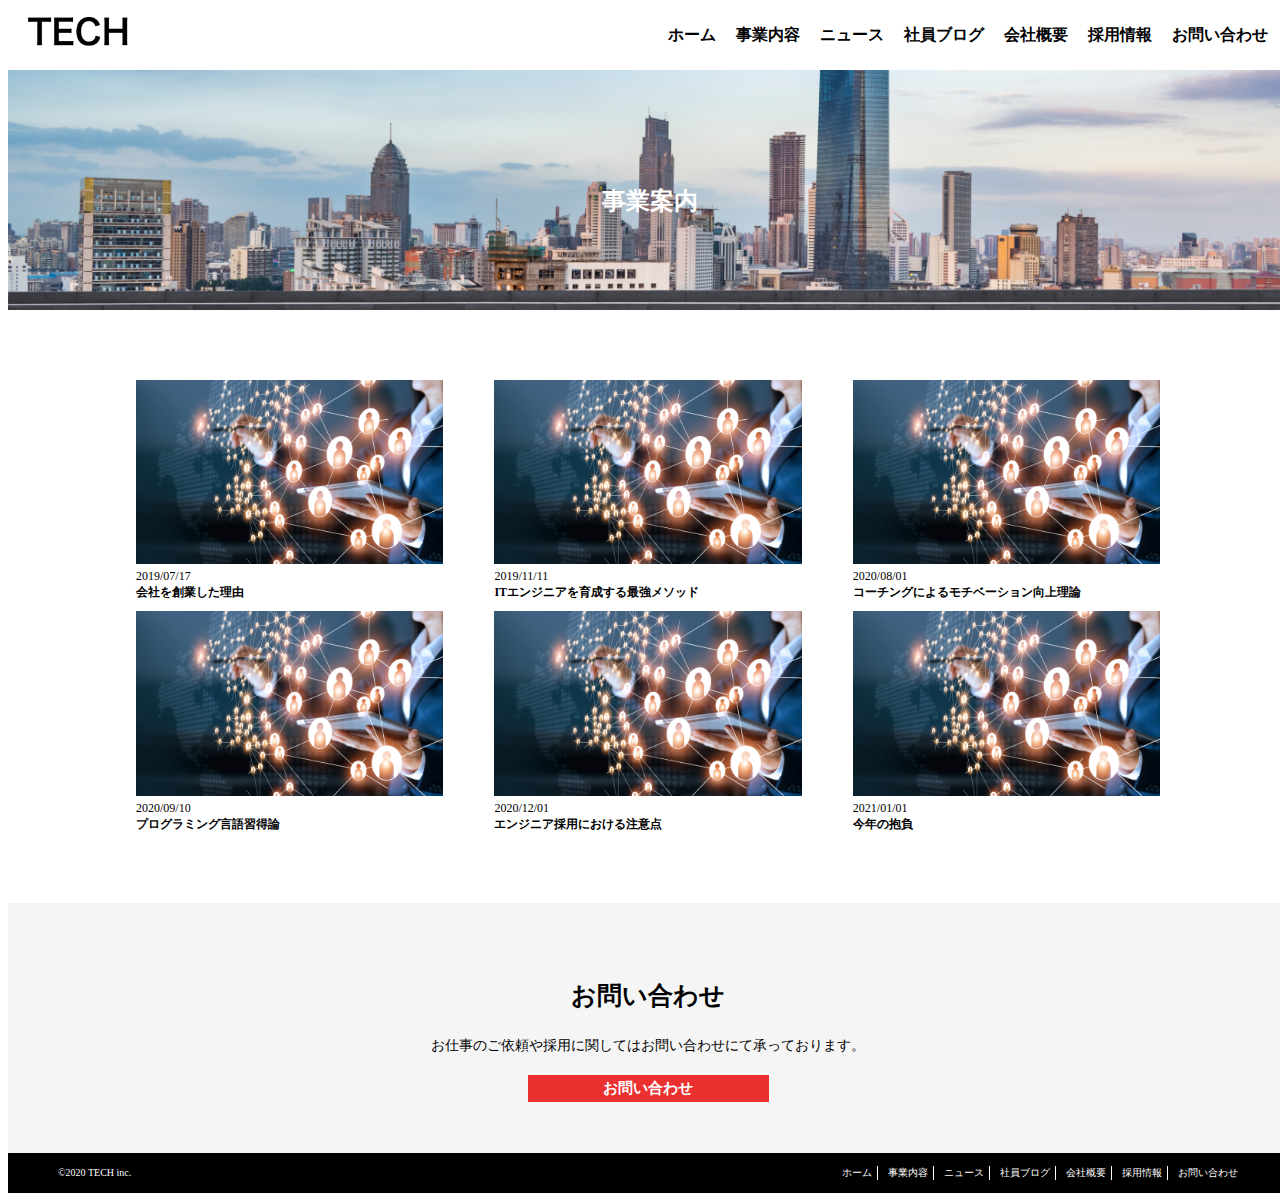
==== 20211029 mimuro/blog.html @ 7c076460 "Add files via upload" ====
<!DOCTYPE html>
<html lang="ja">
<head>
  <meta charset="UTF-8">
  <meta http-equiv="X-UA-Compatible" content="IE=edge">
  <meta name="viewport" content="width=device-width, initial-scale=1.0">
  <title>株式会社TECH</title>
  <link rel="stylesheet" href="css/blog.css">
</head>
<body>
  <header class="header">
    <h1 class="header-ttl">
      <a href="index.html"><img src="img/logo.png" alt="TECH"></a>
    </h1>
    <nav class="header-nav">
      <ul class="header-nav-list">
        <li class="header-nav-item"><a href="index.html">ホーム</a></li>
        <li class="header-nav-item"><a href="service.html">事業内容</a></li>
        <li class="header-nav-item"><a href="news.html">ニュース</a></li>
        <li class="header-nav-item"><a href="blog.html">社員ブログ</a></li>
        <li class="header-nav-item"><a href="company.html">会社概要</a></li>
        <li class="header-nav-item"><a href="recruit.html">採用情報</a></li>
        <li class="header-nav-item"><a href="contact.html">お問い合わせ</a></li>
      </ul>
    </nav>
  </header>
  <main>
    <div class="future-card">
      <img src="img/mv.png" alt="" class="future-card-img">
      <div class="future-card-ttl">事業案内</div>
    </div>
    <div class="blog-content">
      <div class="blog-content-wrap">
        <div class="blog-content-item">
          <img src="img/blog.png" alt="" class="blog-content-img">
          <div class="blog-content-list">
            <div class="blog-content-date">2019/07/17</div>
            <div class="blog-content-text">会社を創業した理由</div>
          </div>
        </div>
        <div class="blog-content-item">
          <img src="img/blog.png" alt="" class="blog-content-img">
          <div class="blog-content-list">
            <div class="blog-content-date">2019/11/11</div>
            <div class="blog-content-text">ITエンジニアを育成する最強メソッド</div>
          </div>
        </div>
        <div class="blog-content-item">
          <img src="img/blog.png" alt="" class="blog-content-img">
          <div class="blog-content-list">
            <div class="blog-content-date">2020/08/01</div>
            <div class="blog-content-text">コーチングによるモチベーション向上理論</div>
          </div>
        </div>
        <div class="blog-content-item">
          <img src="img/blog.png" alt="" class="blog-content-img">
          <div class="blog-content-list">
            <div class="blog-content-date">2020/09/10</div>
            <div class="blog-content-text">プログラミング言語習得論</div>
          </div>
        </div>
        <div class="blog-content-item">
          <img src="img/blog.png" alt="" class="blog-content-img">
            <div class="blog-content-list">
              <div class="blog-content-date">2020/12/01</div>
              <div class="blog-content-text">エンジニア採用における注意点</div>
            </div>
        </div>
        <div class="blog-content-item">
          <img src="img/blog.png" alt="" class="blog-content-img">
          <div class="blog-content-list">
            <div class="blog-content-date">2021/01/01</div>
            <div class="blog-content-text">今年の抱負</div>
          </div>
        </div>
      </div>
      
    </div>
    <div class="contact">
      <div class="contact-content">
        <p class="contact-ttl">お問い合わせ</p>
        <p class="contact-text">お仕事のご依頼や採用に関してはお問い合わせにて承っております。</p>
        <div class="contact-btn">
          <input type="botton" onclick="location.href='contact.html'" value="お問い合わせ" class="contact-btn-list">
        </div>
      </div>
    </div>
    </main>
    <footer class="footer">
      <div class="footer-logo">&copy;2020 TECH inc.</div>
      <nav class="nav">
        <div class="footer-nav-item"><a href="index.html">ホーム</a></div>
        <div class="footer-nav-item"><a href="service.html">事業内容</a></div>
        <div class="footer-nav-item"><a href="news.html">ニュース</a></div>
        <div class="footer-nav-item"><a href="blog.html">社員ブログ</a></div>
        <div class="footer-nav-item"><a href="company.html">会社概要</a></div>
        <div class="footer-nav-item"><a href="recruit.html">採用情報</a></div>
        <div class="footer-nav-item"><a href="contact.html">お問い合わせ</a></div>
      </nav>
    </footer>
    <script src="js/main.js"></script>
</body>
</html>
---- 20211029 mimuro/css/blog.css ----
body {
  width: 100%;
}
.header {
  width: 100%;
  height: 70px;
  padding: 20px;
  background-color: white;
  display: flex;
  justify-content: space-between;
  align-items: center;
  box-sizing: border-box;
  display: flex;
  text-align: center;
  position: fixed;
  top: 0;
  z-index: 30;
}
.header-ttl {
  width: 100px;
}
.header-ttl:hover {
  opacity: 0.7;
}
.header-ttl img {
  width: 100%;
}
a {
  text-decoration: none;
}
a:hover {
  opacity: 0.7;
}
.header-nav-list li a {
  color: black;
}
.header-nav-list {
  list-style: none;
  display: flex;
  align-items: center;
  font-weight: bold;
}
.header-nav-list li {
  color: black;
}
.header-nav-item:not(:last-child) {
  margin-right: 20px;
}
/*写真*/
.future-card {
  width: 100%;
  height: 250px;
  position: relative;
  margin-bottom: 70px;
  margin-top: 60px;
  z-index: 20;
}
.future-card-img {
  width: 100%;
  height: 100%;
  object-fit: cover;
}
.future-card-ttl {
  position: absolute;
  top: 50%;
  right: 50%;
  font-size: 24px;
  font-weight: bold;
  color: white;
  transform: translate(50px);
}
/*社員ブログ*/
.blog-content {
  width: 100%;
}
.blog-content-wrap {
  width: 80%;
  box-sizing: border-box;
  margin: auto;
  display: flex;
  flex-wrap: wrap;
  justify-content: space-between;
}
.blog-content-item {
  width: 30%;
  display: flex;
  flex-direction: column;
}
.blog-content-item img {
  width: 100%;
}
.blog-content-img:hover {
  opacity: 0.7;
}
.blog-content-date {
  font-size: 12px;
  margin-top: 5px;
}
.blog-content-text {
  font-size: 12px;
  font-weight: bold;
  margin-bottom: 10px;
}
.blog-content-text:hover {
  opacity: 0.7;
}
/*お問い合わせ*/
.contact {
  margin-top: 60px;
  width: 100%;
  height: 250px;
  display: flex;
  justify-content: center;
  align-items: center;
  box-sizing: border-box;
  text-align: center;
  background-color: whitesmoke;
}
.contact-ttl {
  font-size: 25px;
  font-weight: bold;
}
.contact-text {
  font-size: 14px;
  margin-top: 10px;
  margin-bottom: 20px;
}
.contact-btn-list {
  background-color: rgb(235, 48, 48);
  color: white;
  text-align: center;
  border: none;
  font-size: 15px;
  padding: 5px 20px;
  font-weight: bold;
}
/*フッター*/
.footer {
  width: 100%;
  height: 40px;
  background-color: black;
  color: white;
  display: flex;
  align-items: center;
  justify-content: space-between;
  font-size: 10px;
  box-sizing: border-box;
  padding: 0 50px 0 50px;
}
.nav {
  display: flex;
}
.footer-nav-item:not(:last-child) {
  border-right: 1px solid white;
  margin-right: 10px;
  padding-right: 5px;
}
.footer-nav-item a {
  color: white;
}
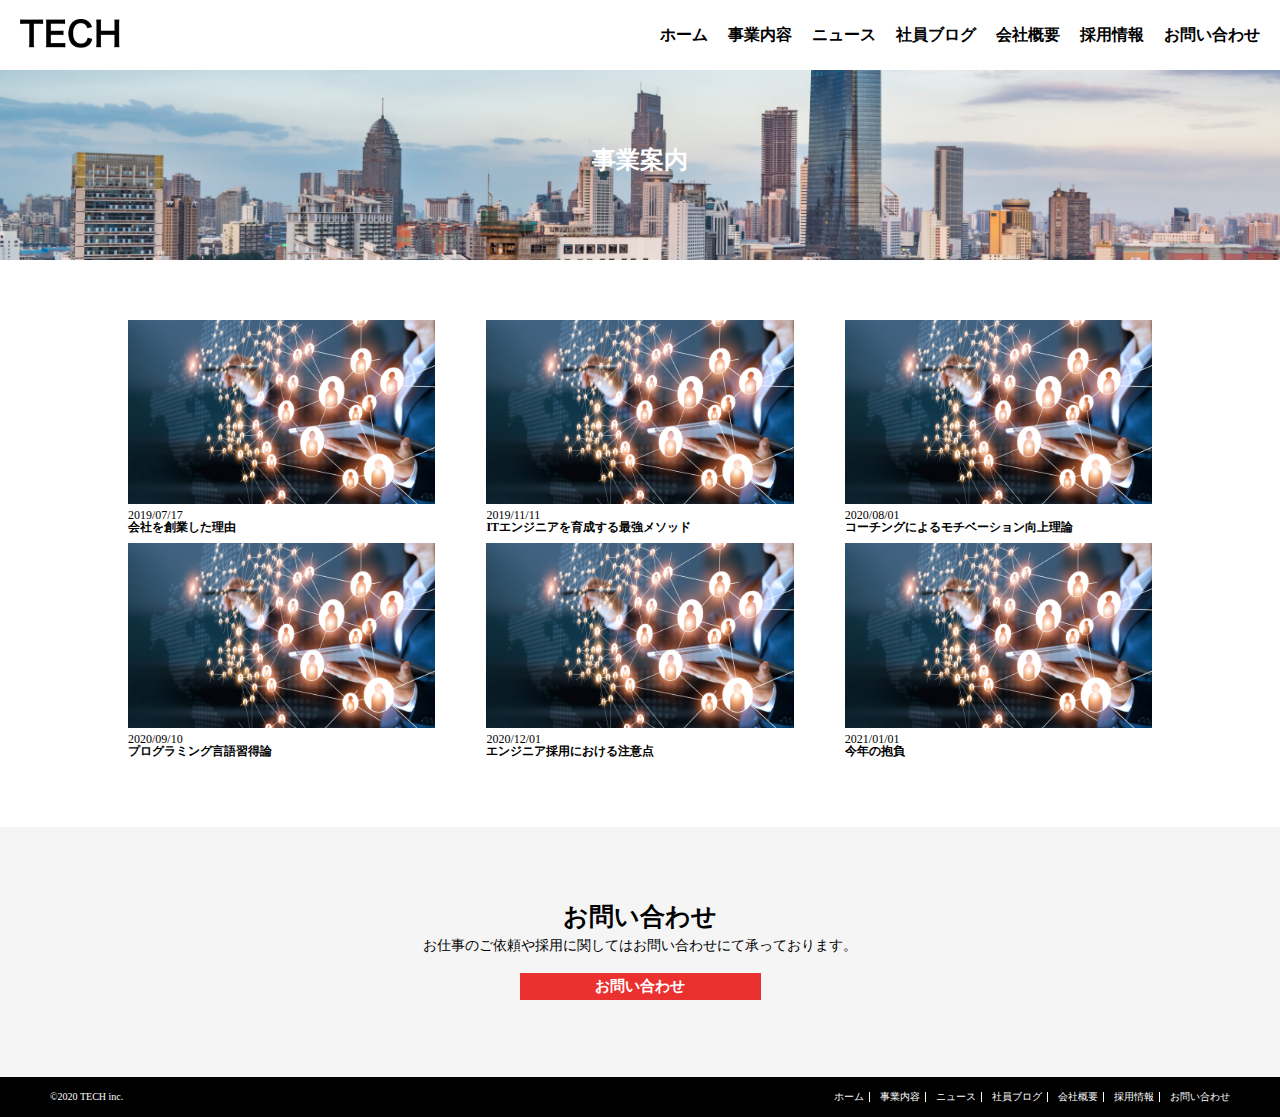
==== commit a9e8fe9e: "Add files via upload" ====
--- a/20211029 mimuro/blog.html
+++ b/20211029 mimuro/blog.html
@@ -6,6 +6,7 @@
   <meta name="viewport" content="width=device-width, initial-scale=1.0">
   <title>株式会社TECH</title>
   <link rel="stylesheet" href="css/blog.css">
+  <link rel="stylesheet" href="css/reset.css">
 </head>
 <body>
   <header class="header">
@@ -26,7 +27,6 @@
   </header>
   <main>
     <div class="future-card">
-      <img src="img/mv.png" alt="" class="future-card-img">
       <div class="future-card-ttl">事業案内</div>
     </div>
     <div class="blog-content">
--- a/20211029 mimuro/css/blog.css
+++ b/20211029 mimuro/css/blog.css
@@ -14,7 +14,6 @@
   text-align: center;
   position: fixed;
   top: 0;
-  z-index: 30;
 }
 .header-ttl {
   width: 100px;
@@ -49,25 +48,23 @@
 /*写真*/
 .future-card {
   width: 100%;
-  height: 250px;
-  position: relative;
-  margin-bottom: 70px;
+  height: 200px;
   margin-top: 60px;
-  z-index: 20;
+  background-image: url(../img/mv.png);
+  background-repeat: no-repeat;
+  background-size: cover;
+  background-position: center;
+  margin-bottom: 60px;
 }
-.future-card-img {
+.future-card-ttl {
   width: 100%;
   height: 100%;
-  object-fit: cover;
-}
-.future-card-ttl {
-  position: absolute;
-  top: 50%;
-  right: 50%;
   font-size: 24px;
   font-weight: bold;
   color: white;
-  transform: translate(50px);
+  display: flex;
+  justify-content: center;
+  align-items: center;
 }
 /*社員ブログ*/
 .blog-content {
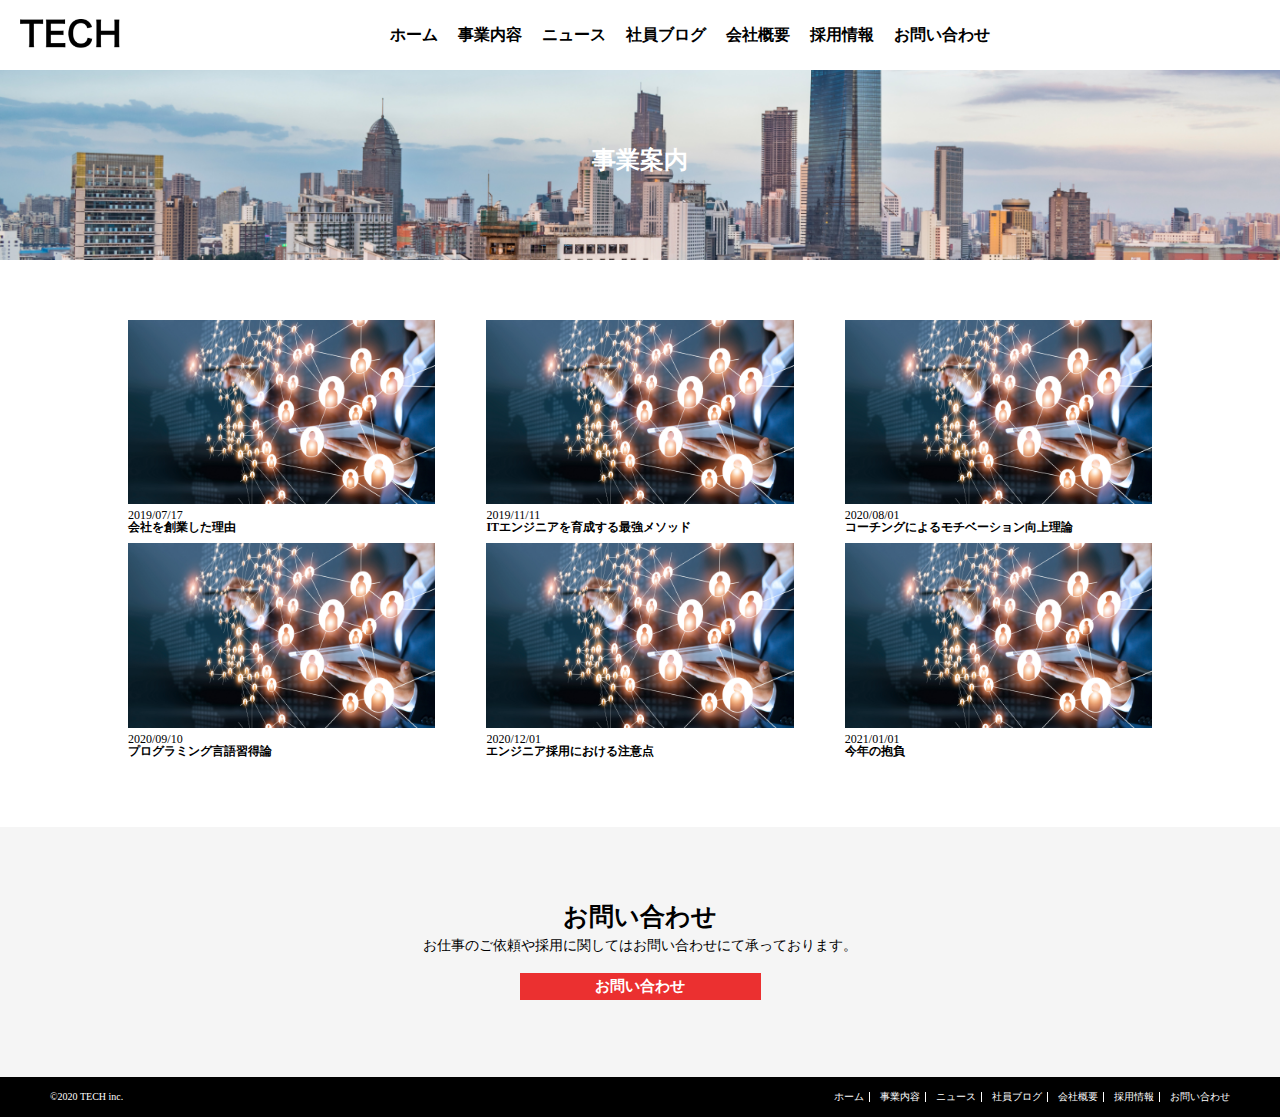
==== commit 523c2868: "Add files via upload" ====
--- a/20211029 mimuro/blog.html
+++ b/20211029 mimuro/blog.html
@@ -13,7 +13,7 @@
     <h1 class="header-ttl">
       <a href="index.html"><img src="img/logo.png" alt="TECH"></a>
     </h1>
-    <nav class="header-nav">
+    <nav class="header-nav" id="header-nav-blog">
       <ul class="header-nav-list">
         <li class="header-nav-item"><a href="index.html">ホーム</a></li>
         <li class="header-nav-item"><a href="service.html">事業内容</a></li>
@@ -24,6 +24,11 @@
         <li class="header-nav-item"><a href="contact.html">お問い合わせ</a></li>
       </ul>
     </nav>
+      <div class="menu" id="menu">
+        <span class="menu__line--top"></span>
+        <span class="menu__line--middle"></span>
+        <span class="menu__line--bottom"></span>
+      </div>
   </header>
   <main>
     <div class="future-card">
--- a/20211029 mimuro/css/blog.css
+++ b/20211029 mimuro/css/blog.css
@@ -18,11 +18,11 @@
 .header-ttl {
   width: 100px;
 }
-.header-ttl:hover {
-  opacity: 0.7;
-}
 .header-ttl img {
   width: 100%;
+}
+.header-ttl img:hover {
+  opacity: 0.7;
 }
 a {
   text-decoration: none;
@@ -44,6 +44,74 @@
 }
 .header-nav-item:not(:last-child) {
   margin-right: 20px;
+}
+@media screen and (max-width : 768px){
+/*ドロワーメニュー*/
+.header-nav-item {
+  text-decoration: none;
+  color: blue;
+  padding: 30px 0;
+  font-weight: 400;
+}
+.header-nav{
+  position: absolute;
+  height: 100vh;
+  width: 100%;
+  left: -100%;
+  top: 0;
+  background: #eee;
+  transition: .7s;
+}
+.header-nav-list {
+  width: 100%;
+  height: 100%;
+  display: flex;
+  flex-direction: column;
+  justify-content: center;
+  align-items: center;
+}
+.menu {
+  display: inline-block;
+  width: 36px;
+  height: 32px;
+  cursor: pointer;
+  position: relative;
+  left: -25px;
+  top: 0px;
+}
+.menu__line--top,
+.menu__line--middle,
+.menu__line--bottom {
+  display: inline-block;
+  width: 100%;
+  height: 4px;
+  background-color: #000;
+  position: absolute;
+  transition: 0.5s;
+}
+.menu__line--top {
+  top: 0;
+}
+.menu__line--middle {
+  top: 14px;
+}
+.menu__line--bottom {
+  bottom: 0;
+}
+.menu.open span:nth-of-type(1) {
+  top: 14px;
+  transform: rotate(45deg);
+}
+.menu.open span:nth-of-type(2) {
+  opacity: 0;
+}
+.menu.open span:nth-of-type(3) {
+  top: 14px;
+  transform: rotate(-45deg);
+}
+.in {
+  transform: translateX(100%);
+}
 }
 /*写真*/
 .future-card {
@@ -69,6 +137,7 @@
 /*社員ブログ*/
 .blog-content {
   width: 100%;
+  height: auto;
 }
 .blog-content-wrap {
   width: 80%;
@@ -100,6 +169,12 @@
 }
 .blog-content-text:hover {
   opacity: 0.7;
+}
+@media screen and (max-width: 768px) {
+  .blog-content-item {
+    width: 100%;
+    margin-bottom: 50px;
+  }
 }
 /*お問い合わせ*/
 .contact {
@@ -154,4 +229,24 @@
 }
 .footer-nav-item a {
   color: white;
+}
+@media screen and (max-width: 768px) {
+  .footer {
+    height: auto;
+    display: flex;
+    flex-direction: column;
+    justify-content: center;
+    padding: 10px 0;
+  }
+  .nav {
+    display: flex;
+    align-items: center;
+    flex-direction: column;
+  }
+  .footer-nav-item {
+    padding: 10px 0;
+  }
+  .footer-nav-item:not(:last-child) {
+  border-right: none;
+  }
 }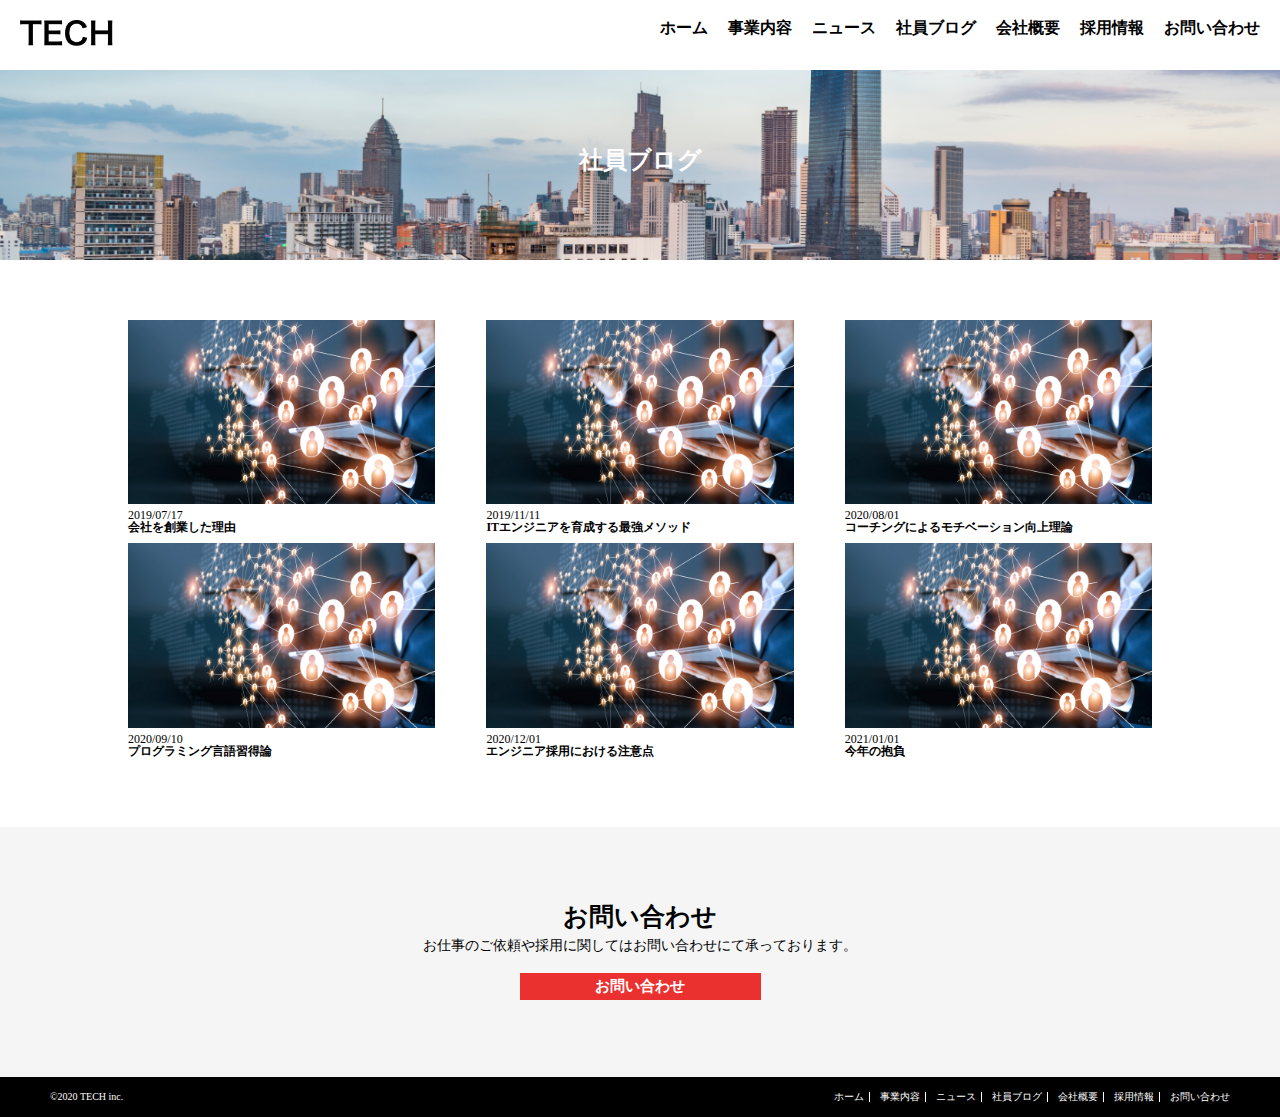
==== commit aee5b2bf: "Add files via upload" ====
--- a/20211029 mimuro/blog.html
+++ b/20211029 mimuro/blog.html
@@ -32,7 +32,7 @@
   </header>
   <main>
     <div class="future-card">
-      <div class="future-card-ttl">事業案内</div>
+      <div class="future-card-ttl">社員ブログ</div>
     </div>
     <div class="blog-content">
       <div class="blog-content-wrap">
--- a/20211029 mimuro/css/blog.css
+++ b/20211029 mimuro/css/blog.css
@@ -4,46 +4,23 @@
 .header {
   width: 100%;
   height: 70px;
+    box-sizing: border-box;
   padding: 20px;
   background-color: white;
   display: flex;
   justify-content: space-between;
-  align-items: center;
-  box-sizing: border-box;
-  display: flex;
-  text-align: center;
+  display: flex;
   position: fixed;
   top: 0;
-}
-.header-ttl {
-  width: 100px;
-}
-.header-ttl img {
-  width: 100%;
-}
-.header-ttl img:hover {
-  opacity: 0.7;
-}
-a {
-  text-decoration: none;
-}
-a:hover {
-  opacity: 0.7;
-}
-.header-nav-list li a {
-  color: black;
+  right: 0;
+}
+.header-nav {
+  width: 100%;
 }
 .header-nav-list {
-  list-style: none;
-  display: flex;
-  align-items: center;
-  font-weight: bold;
-}
-.header-nav-list li {
-  color: black;
-}
-.header-nav-item:not(:last-child) {
-  margin-right: 20px;
+  width: 100%;
+  display: flex;
+  justify-content: flex-end;
 }
 @media screen and (max-width : 768px){
 /*ドロワーメニュー*/
@@ -113,6 +90,105 @@
   transform: translateX(100%);
 }
 }
+.header-ttl {
+  width: 100px;
+}
+
+.header-ttl img {
+  width: 100%;
+}
+.header-ttl img:hover {
+  opacity: 0.7;
+}
+a {
+  text-decoration: none;
+}
+a:hover {
+  opacity: 0.7;
+}
+.header-nav-list li a {
+  color: black;
+}
+.header-nav-list {
+  list-style: none;
+  display: flex;
+  align-items: center;
+  font-weight: bold;
+}
+.header-nav-list li {
+  color: black;
+}
+.header-nav-item:not(:last-child) {
+  margin-right: 20px;
+}
+@media screen and (max-width : 768px){
+/*ドロワーメニュー*/
+.header-nav-item {
+  text-decoration: none;
+  color: blue;
+  padding: 30px 0;
+  font-weight: 400;
+}
+.header-nav{
+  position: absolute;
+  height: 100vh;
+  width: 100%;
+  left: -100%;
+  top: 0;
+  background: #eee;
+  transition: .7s;
+}
+.header-nav-list {
+  width: 100%;
+  height: 100%;
+  display: flex;
+  flex-direction: column;
+  justify-content: center;
+  align-items: center;
+}
+.menu {
+  display: inline-block;
+  width: 36px;
+  height: 32px;
+  cursor: pointer;
+  position: relative;
+  left: -25px;
+  top: 0px;
+}
+.menu__line--top,
+.menu__line--middle,
+.menu__line--bottom {
+  display: inline-block;
+  width: 100%;
+  height: 4px;
+  background-color: #000;
+  position: absolute;
+  transition: 0.5s;
+}
+.menu__line--top {
+  top: 0;
+}
+.menu__line--middle {
+  top: 14px;
+}
+.menu__line--bottom {
+  bottom: 0;
+}
+.menu.open span:nth-of-type(1) {
+  top: 14px;
+  transform: rotate(45deg);
+}
+.menu.open span:nth-of-type(2) {
+  opacity: 0;
+}
+.menu.open span:nth-of-type(3) {
+  top: 14px;
+  transform: rotate(-45deg);
+}
+.in {
+  transform: translateX(100%);
+}
+}
 /*写真*/
 .future-card {
   width: 100%;
